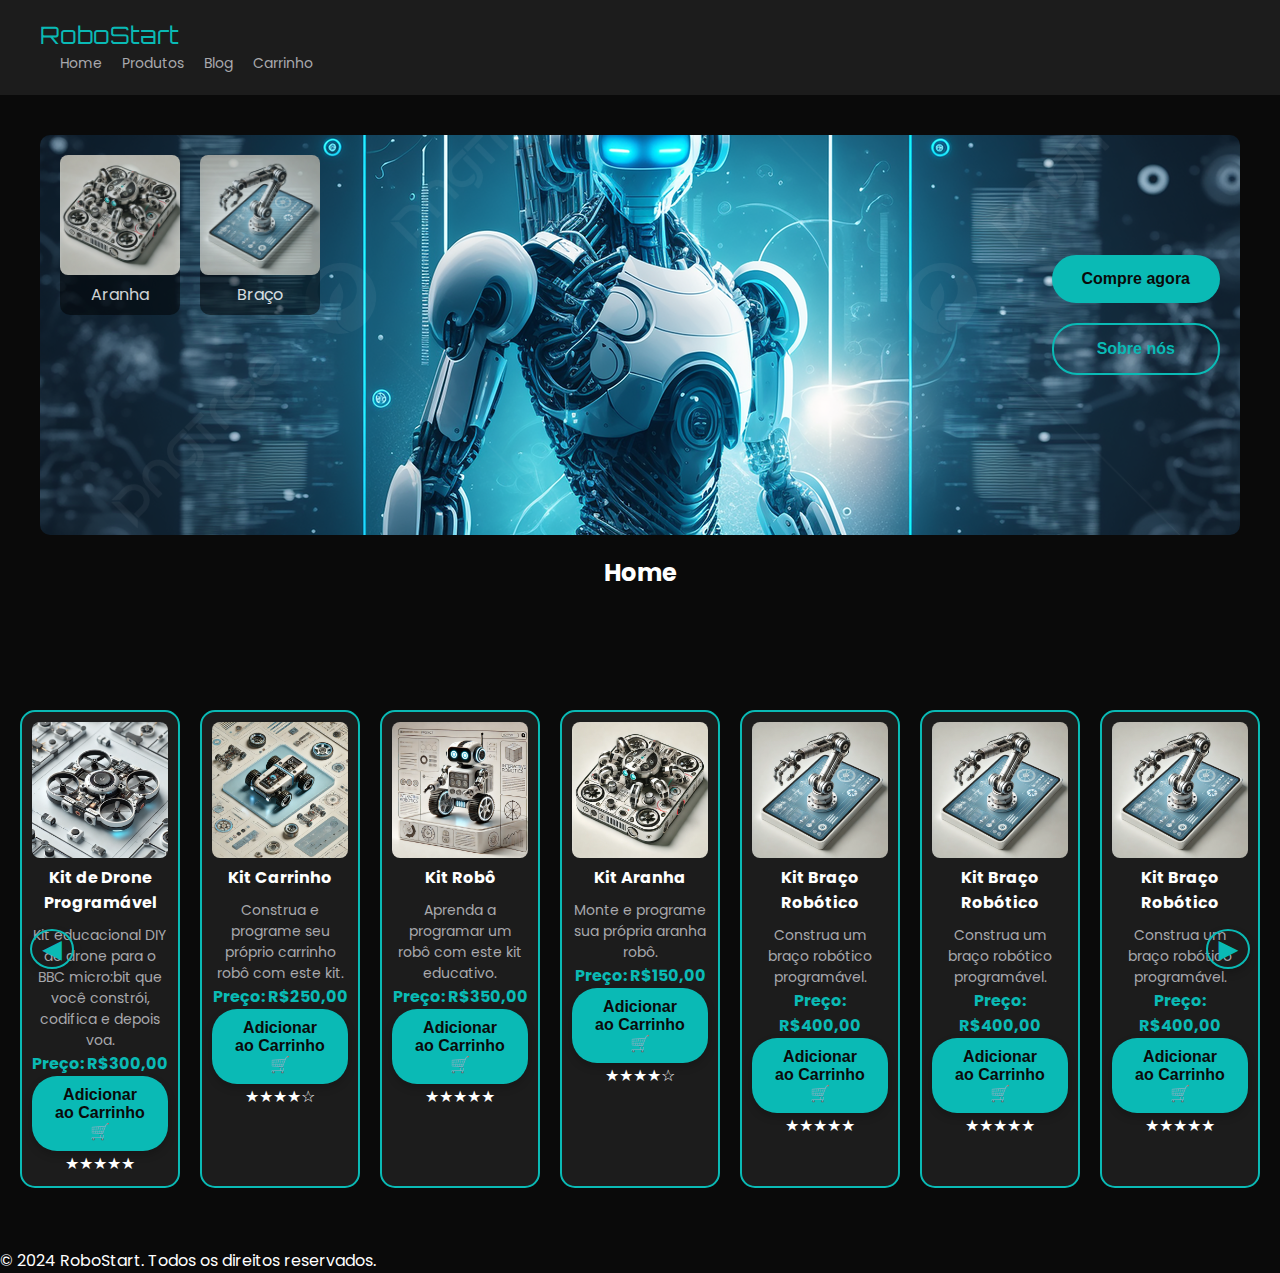
==== index.html @ 161ce5dd "primeiro commit" ====
<!DOCTYPE html>
<html lang="pt">
<head>
  <meta charset="UTF-8">
  <meta name="viewport" content="width=device-width, initial-scale=1.0">
  <title>RoboStart - Futurista</title>
  <link rel="stylesheet" href="styles.css">
  <link href="https://fonts.googleapis.com/css2?family=Orbitron:wght@400;700&family=Poppins:wght@300;400&display=swap" rel="stylesheet">
</head>
<body>
  <!-- Barra de Navegação -->
  <header>
    <nav>
      <div class="logo">RoboStart</div>
      <ul class="nav-links">
        <li><a href="#home">Home</a></li>
        <li><a href="#produtos">Produtos</a></li>
        <li><a href="#blog">Blog</a></li>
        <li><a href="#carrinho" id="cart-button">Carrinho</a></li>
      </ul>
    </nav>
  </header>

  <!-- Seção Principal -->
  <main>
    <section class="banner">
      <div class="central-image">
        <img src="./image/image.png" alt="Banner Central" class="main-banner-img">
        <div class="product-card-overlay">
          <div class="card" style="opacity: 0.8;">
            <img src="./image/produtos/aranha.png" alt="Produto 1">
            <p>Aranha</p>
          </div>
          <div class="card" style="opacity: 0.8;">
            <img src="./image/produtos/braco.png" alt="Produto 2">
            <p>Braço</p>
          </div>
        </div>
        <div class="sidebar">
          <button class="filled-button">Compre agora</button>
          <button class="outline-button">Sobre nós</button>
        </div>
      </div>

      <div class="section-title">
        <div class="line-container">
            <div class="neon-line"></div>
            <h2>Home</h2>
            <div class="neon-line"></div>
        </div>
    </div>

    </section>

    <!-- Carrossel de Produtos -->
    <section class="products" id="produtos">
      <div class="carousel-container">
        <button class="carousel-button left" id="prevButton">&#9664;</button>
        <div class="product-carousel" id="product-carousel">

                    <div class="product-card">
                <img src="./image/produtos/drone.png" alt="Produto 1" data-image="drone.png">
                <h3>Kit de Drone Programável</h3>
                <p>Kit educacional DIY de drone para o BBC micro:bit que você constrói, codifica e depois voa.</p>
                <div class="preco">Preço: R$300,00</div>
                <button class="carousel-button" onclick="addToCart('Kit de Drone Programável', 300, 'drone.png')">Adicionar ao Carrinho 🛒</button>
                <div class="avaliacao">★★★★★</div>
            </div>


          <div class="product-card">
            <img src="./image/produtos/carrinho.png" alt="Produto 2">
            <h3>Kit Carrinho</h3>
            <p>Construa e programe seu próprio carrinho robô com este kit.</p>
            <div class="preco">Preço: R$250,00</div>
            <button class="carousel-button" onclick="addToCart('Kit Carrinho', 250)">Adicionar ao Carrinho 🛒</button>
            <div class="avaliacao">★★★★☆</div>
          </div>
          <div class="product-card">
            <img src="./image/produtos/robo.png" alt="Produto 3">
            <h3>Kit Robô</h3>
            <p>Aprenda a programar um robô com este kit educativo.</p>
            <div class="preco">Preço: R$350,00</div>
            <button class="carousel-button" onclick="addToCart('Kit Robô', 350)">Adicionar ao Carrinho 🛒</button>
            <div class="avaliacao">★★★★★</div>
          </div>
          <div class="product-card">
            <img src="./image/produtos/aranha.png" alt="Produto 4">
            <h3>Kit Aranha</h3>
            <p>Monte e programe sua própria aranha robô.</p>
            <div class="preco">Preço: R$150,00</div>
            <button class="carousel-button" onclick="addToCart('Kit Aranha', 150)">Adicionar ao Carrinho 🛒</button>
            <div class="avaliacao">★★★★☆</div>
          </div>
          <div class="product-card">
            <img src="./image/produtos/braco.png" alt="Produto 5">
            <h3>Kit Braço Robótico</h3>
            <p>Construa um braço robótico programável.</p>
            <div class="preco">Preço: R$400,00</div>
            <button class="carousel-button" onclick="addToCart('Kit Braço Robótico', 400)">Adicionar ao Carrinho 🛒</button>
            <div class="avaliacao">★★★★★</div>
          </div>

          <div class="product-card">
            <img src="./image/produtos/braco.png" alt="Produto 5">
            <h3>Kit Braço Robótico</h3>
            <p>Construa um braço robótico programável.</p>
            <div class="preco">Preço: R$400,00</div>
            <button class="carousel-button" onclick="addToCart('Kit Braço Robótico', 400)">Adicionar ao Carrinho 🛒</button>
            <div class="avaliacao">★★★★★</div>
          </div>

          <div class="product-card">
            <img src="./image/produtos/braco.png" alt="Produto 5">
            <h3>Kit Braço Robótico</h3>
            <p>Construa um braço robótico programável.</p>
            <div class="preco">Preço: R$400,00</div>
            <button class="carousel-button" onclick="addToCart('Kit Braço Robótico', 400)">Adicionar ao Carrinho 🛒</button>
            <div class="avaliacao">★★★★★</div>
          </div>
        </div>
        <button class="carousel-button right" id="nextButton">&#9654;</button>
      </div>
    </section>
  </main>

  <footer>
    <p>&copy; 2024 RoboStart. Todos os direitos reservados.</p>
  </footer>

<!-- Sidebar do Carrinho -->
<div class="cart-overlay" id="cart-overlay"></div>
<div class="cart-sidebar" id="cart-sidebar">
    <button class="close-cart" id="close-cart">X</button>
    <h2>Carrinho de Compras</h2>
    <div id="cart-items">
        <!-- Os itens do carrinho serão inseridos aqui dinamicamente através do JavaScript -->
    </div>
    <div>Total: R$<span id="total-value">0.00</span></div>
    <button class="checkout-button" id="checkout-btn">Finalizar Compra</button>
</div>

  <!-- JavaScript -->
  <script src="script.js"></script>
</body>
</html>
---- styles.css ----
/* Reset básico */
* {
    margin: 0;
    padding: 0;
    box-sizing: border-box;
  }
  
  body {
    background-color: #0A0A0A;
    color: #FFFFFF;
    font-family: 'Poppins', sans-serif;
  }
  
  /* Navegação */
  header {
    display: flex;
    justify-content: space-between;
    align-items: center;
    padding: 20px 40px;
    background-color: #1C1C1C;
  }
  
  .logo {
    font-family: 'Orbitron', sans-serif;
    font-size: 24px;
    color: #0ABAB5;
  }
  
  .nav-links {
    list-style: none;
    display: flex;
  }
  
  .nav-links li {
    margin-left: 20px;
  }
  
  .nav-links a {
    color: #A8A9AD;
    text-decoration: none;
    font-size: 14px;
    transition: color 0.3s;
  }
  
  .nav-links a:hover {
    color: #0ABAB5;
  }
  
  /* Banner Principal */
  .banner {
    display: flex;
    flex-direction: column;
    align-items: center;
    padding: 40px 0;
  }
  
  .central-image {
    position: relative;
    width: 100%;
    max-width: 1200px;
    height: 400px;
  }
  
  .main-banner-img {
    width: 100%;
    height: 100%;
    object-fit: cover;
    border-radius: 10px;
  }

/* Estilo da seção título */
.section-title {
    text-align: center; /* Centraliza o texto */
    margin: 20px 0; /* Margem para cima e para baixo */
}

.line-container {
    display: flex; /* Alinha os elementos em linha */
    align-items: center; /* Alinha verticalmente */
    justify-content: center; /* Centraliza horizontalmente */
    width: 100%; /* Garante que a linha ocupe toda a largura */
}

.neon-line {
    flex-grow: 1; /* Faz a linha ocupar todo o espaço disponível */
    height: 2px; /* Altura da linha (fina) */
    background-color: #0ABAB5; /* Cor da linha */
    margin: 0 10px; /* Margem lateral para espaçamento */
    box-shadow: 0 0 5px #0ABAB5, 0 0 10px #0ABAB5, 0 0 15px #39FF14, 0 0 20px #39FF14; /* Efeito de brilho neon */
}

.line-container h2 {
    font-size: 24px; /* Tamanho da fonte */
    color: #FFFFFF; /* Cor do texto */
    white-space: nowrap; /* Impede quebra de linha */
    margin: 0; /* Remove margens padrão */
    padding: 0 10px; /* Espaço ao redor do texto */
}





  
  .product-card-overlay {
    position: absolute;
    top: 20px;
    left: 20px;
    display: flex;
    gap: 20px;
  }
  
  .product-card-overlay .card {
    width: 120px;
    height: 160px;
    background-color: rgba(0, 0, 0, 0.6);
    border-radius: 10px;
    text-align: center;
    color: #FFFFFF;
  }
  
  .product-card-overlay img {
    width: 100%;
    height: auto;
    border-radius: 8px;
  }
  
  .sidebar {
    position: absolute;
    right: 20px;
    top: 30%;
    display: flex;
    flex-direction: column;
    gap: 20px;
  }
  
  /* Botões de ação */
  .filled-button, .outline-button {
    padding: 15px 30px;
    font-size: 16px;
    font-weight: bold;
    border-radius: 25px;
    cursor: pointer;
    transition: 0.3s;
  }
  
  .filled-button {
    background-color: #0ABAB5;
    color: #0A0A0A;
    border: none;
  }
  
  .outline-button {
    background-color: transparent;
    color: #0ABAB5;
    border: 2px solid #0ABAB5;
  }
  
  /* Produtos (Carrossel) */
  .products {
    padding: 40px 20px;
    text-align: center;
  }
  
  .carousel-container {
    display: flex;
    align-items: center;
    position: relative;
  }
  
  .product-carousel {
    display: flex;
    gap: 20px;
    overflow-x: hidden;
    padding: 20px 0;
    flex: 1; /* Permite que o carrossel utilize o espaço restante */
  }
  
  .product-card {
    min-width: 150px;
    background-color: #1C1C1C;
    border: 2px solid #0ABAB5;
    border-radius: 15px;
    text-align: center;
    padding: 10px;
  }
  
  .product-card img {
    width: 100%;
    border-radius: 8px;
  }
  
  .product-card h3 {
    color: #FFFFFF;
    font-size: 16px;
    margin-bottom: 10px;
  }
  
  .product-card p {
    font-size: 14px;
    color: #A8A9AD;
  }
  
  .preco {
    font-weight: bold;
    color: #0ABAB5;
  }
  
  /* Estilo dos Botões Comprar */
  .carousel-button {
    background-color: #0ABAB5; /* Cor de fundo */
    color: #0A0A0A; /* Cor do texto */
    border: none; /* Sem borda */
    padding: 10px 20px; /* Espaçamento interno */
    border-radius: 25px; /* Bordas arredondadas */
    cursor: pointer; /* Cursor em forma de mão */
    font-size: 16px; /* Tamanho da fonte */
    font-weight: bold; /* Negrito */
    transition: background-color 0.3s, transform 0.3s; /* Transições suaves */
    box-shadow: 0 4px 8px rgba(0, 0, 0, 0.2); /* Sombra leve */
  }
  
  .carousel-button:hover {
    background-color: #39FF14; /* Cor de fundo ao passar o mouse */
    transform: translateY(-2px); /* Efeito de levitar ao passar o mouse */
  }
  
  .carousel-button:active {
    transform: translateY(1px); /* Efeito de pressionar */
    box-shadow: 0 2px 4px rgba(0, 0, 0, 0.2); /* Sombra reduzida ao pressionar */
  }
  
  /* Setas do Carrossel */
  .carousel-button.left, .carousel-button.right {
    position: absolute;
    top: 50%; /* Centraliza verticalmente */
    transform: translateY(-50%);
    font-size: 24px;
    color: #0ABAB5; /* Cor do texto */
    background: transparent;
    border: 2px solid #0ABAB5; /* Borda azul neon */
    border-radius: 50%; /* Bordas arredondadas */
    width: 40px; /* Largura do botão */
    height: 40px; /* Altura do botão */
    display: flex;
    align-items: center;
    justify-content: center;
    cursor: pointer;
    transition: background-color 0.3s, color 0.3s; /* Transições suaves */
  }
  
  .carousel-button.left {
    left: 10px;
  }
  
  .carousel-button.right {
    right: 10px;
  }
  
  .carousel-button:hover {
    background-color: rgba(0, 0, 0, 0.5); /* Efeito ao passar o mouse */
    color: #FFFFFF; /* Muda a cor do texto ao passar o mouse */
  }
  
  /* Sidebar do Carrinho */
.cart-overlay {
    position: fixed;
    top: 0;
    left: 0;
    width: 100%;
    height: 100%;
    background-color: rgba(0, 0, 0, 0.5);
    display: none;
    z-index: 1;
}

.cart-sidebar {
    position: fixed;
    right: 0;
    top: 0;
    width: 300px;
    height: 100%;
    background-color: #1C1C1C;
    color: #FFFFFF;
    padding: 20px;
    transform: translateX(100%);
    transition: transform 0.3s ease-in-out;
    z-index: 2;
}

.cart-sidebar.active {
    transform: translateX(0);
}

.cart-overlay.active {
    display: block;
}

.close-cart {
    background: none;
    border: none;
    color: #FFFFFF;
    font-size: 24px;
    cursor: pointer;
    position: absolute;
    top: 20px;
    right: 20px;
}

/* Itens do Carrinho */
.cart-items {
    margin-top: 60px;
}

.cart-item {
    display: flex;
    align-items: center;
    margin-bottom: 15px;
    background-color: rgba(0, 0, 0, 0.7); /* Fundo semi-transparente */
    padding: 10px;
    border-radius: 10px; /* Bordas arredondadas */
}

.cart-item img {
    width: 50px; /* Imagem menor */
    height: 50px; /* Imagem menor */
    border-radius: 5px;
    margin-right: 10px;
}

.item-info {
    flex-grow: 1; /* Faz com que o espaço do item cresça */
}

/* Estilo do Campo de Quantidade */
.cart-item input {
    width: 50px; /* Largura do input */
    height: 30px; /* Altura do input */
    border: 2px solid #0ABAB5; /* Borda azul neon */
    border-radius: 5px; /* Bordas arredondadas */
    text-align: center; /* Centraliza o texto */
    background-color: #1C1C1C; /* Fundo do input */
    color: #FFFFFF; /* Cor do texto */
    margin-left: 10px; /* Espaço à esquerda do input */
}

.cart-item input:focus {
    outline: none; /* Remove o contorno */
    border-color: #00eeff; /* Muda a borda ao focar */
}

/* Estilo do Botão de Finalizar Compra */
.checkout-button {
    background-color: #0ABAB5; /* Cor de fundo */
    color: #0A0A0A; /* Cor do texto */
    border: none;
    padding: 12px; /* Ajusta o padding */
    width: 100%;
    border-radius: 10px; /* Bordas arredondadas */
    cursor: pointer;
    font-size: 18px; /* Aumenta o tamanho da fonte */
    font-weight: bold; /* Negrito */
    transition: background-color 0.3s, transform 0.3s; /* Transições suaves */
    box-shadow: 0 4px 8px rgba(0, 0, 0, 0.2); /* Sombra leve */
}

.checkout-button:hover {
    background-color: #7aebff; /* Cor ao passar o mouse */
    transform: translateY(-2px); /* Efeito de levitar ao passar o mouse */
}

.checkout-button:active {
    transform: translateY(1px); /* Efeito de pressionar */
    box-shadow: 0 2px 4px rgba(0, 0, 0, 0.2); /* Sombra reduzida ao pressionar */
}
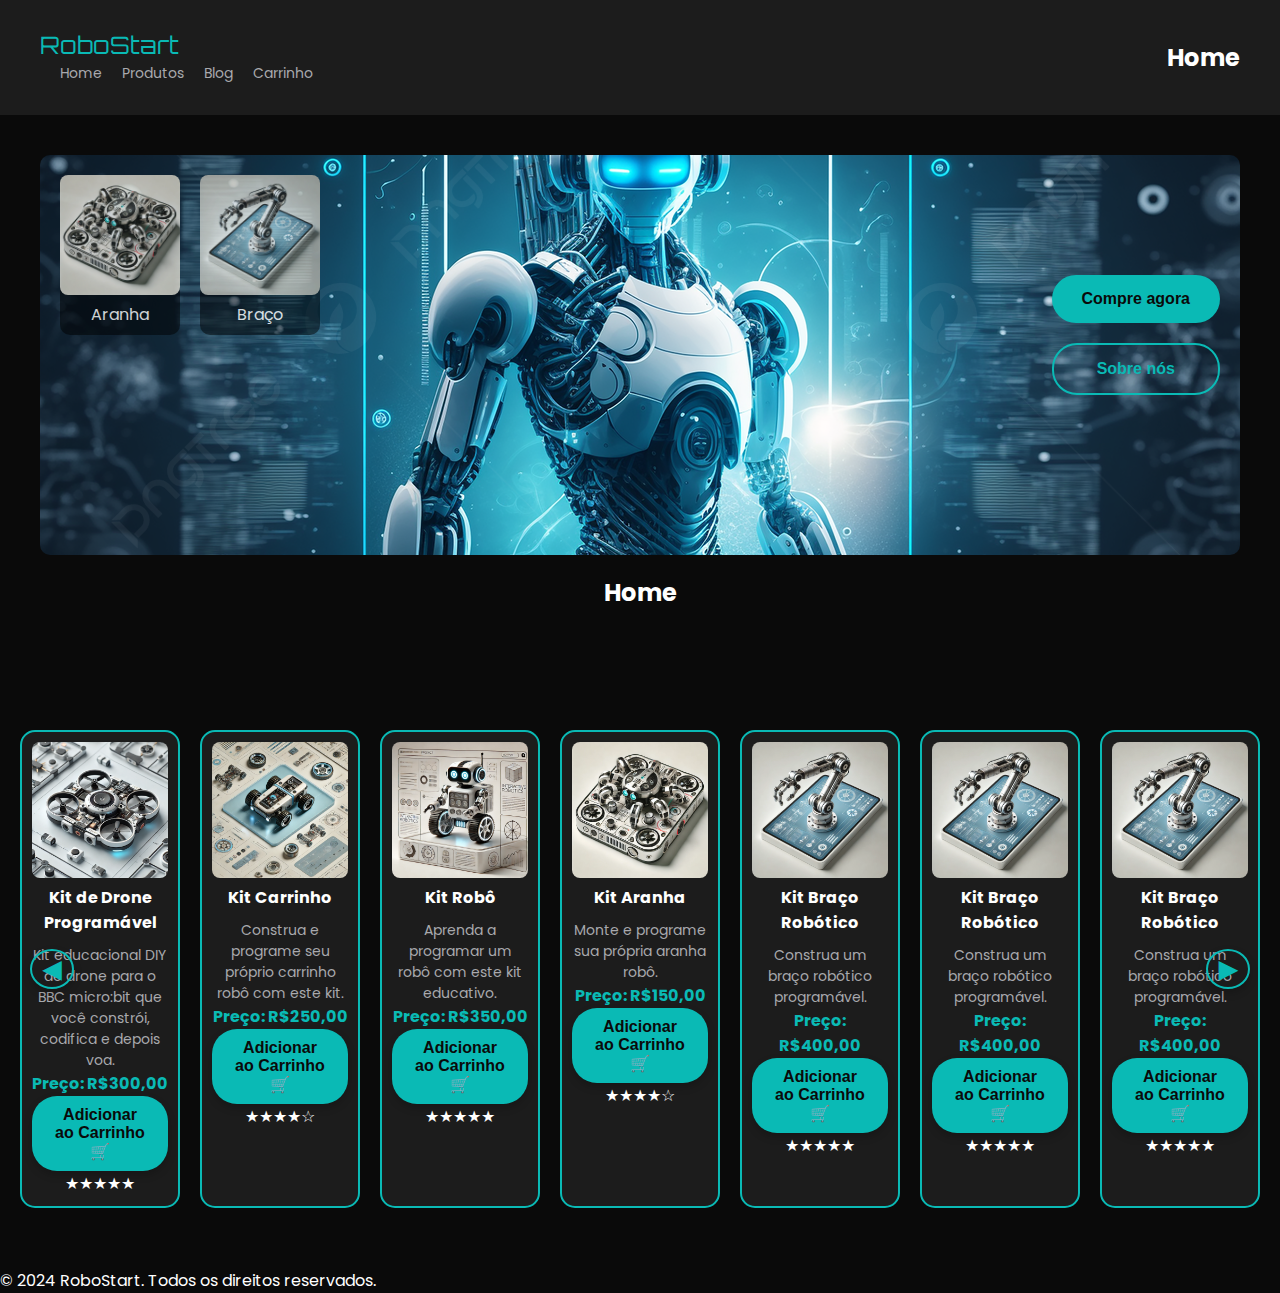
==== commit cfa2d1d1: "Alterações de usuario com servidor" ====
--- a/index.html
+++ b/index.html
@@ -14,12 +14,25 @@
       <div class="logo">RoboStart</div>
       <ul class="nav-links">
         <li><a href="#home">Home</a></li>
-        <li><a href="#produtos">Produtos</a></li>
+        <li>
+            <a href="#produtos">Produtos</a>
+            <ul class="dropdown">
+                <li><a href="./inicial/geral.html">Geral</a></li>
+                <li><a href="#infantil">Infantil</a></li>
+                <li><a href="#automacao">Automação</a></li>
+                <li><a href="#modernos">Modernos</a></li>
+            </ul>
+        </li>
         <li><a href="#blog">Blog</a></li>
         <li><a href="#carrinho" id="cart-button">Carrinho</a></li>
-      </ul>
-    </nav>
-  </header>
+    </ul>
+</nav>
+<div class="section-title">
+    <div class="line-container">
+        <h2>Home</h2>
+    </div>
+</div>
+</header>
 
   <!-- Seção Principal -->
   <main>
@@ -73,7 +86,7 @@
             <h3>Kit Carrinho</h3>
             <p>Construa e programe seu próprio carrinho robô com este kit.</p>
             <div class="preco">Preço: R$250,00</div>
-            <button class="carousel-button" onclick="addToCart('Kit Carrinho', 250)">Adicionar ao Carrinho 🛒</button>
+            <button class="carousel-button" onclick="addToCart('Kit Carrinho', 250, 'carrinho.png')">Adicionar ao Carrinho 🛒</button>
             <div class="avaliacao">★★★★☆</div>
           </div>
           <div class="product-card">
@@ -81,7 +94,7 @@
             <h3>Kit Robô</h3>
             <p>Aprenda a programar um robô com este kit educativo.</p>
             <div class="preco">Preço: R$350,00</div>
-            <button class="carousel-button" onclick="addToCart('Kit Robô', 350)">Adicionar ao Carrinho 🛒</button>
+            <button class="carousel-button" onclick="addToCart('Kit Robô', 350, 'robo.png')">Adicionar ao Carrinho 🛒</button>
             <div class="avaliacao">★★★★★</div>
           </div>
           <div class="product-card">
@@ -89,7 +102,7 @@
             <h3>Kit Aranha</h3>
             <p>Monte e programe sua própria aranha robô.</p>
             <div class="preco">Preço: R$150,00</div>
-            <button class="carousel-button" onclick="addToCart('Kit Aranha', 150)">Adicionar ao Carrinho 🛒</button>
+            <button class="carousel-button" onclick="addToCart('Kit Aranha', 150, 'aranha.png')">Adicionar ao Carrinho 🛒</button>
             <div class="avaliacao">★★★★☆</div>
           </div>
           <div class="product-card">
@@ -97,7 +110,7 @@
             <h3>Kit Braço Robótico</h3>
             <p>Construa um braço robótico programável.</p>
             <div class="preco">Preço: R$400,00</div>
-            <button class="carousel-button" onclick="addToCart('Kit Braço Robótico', 400)">Adicionar ao Carrinho 🛒</button>
+            <button class="carousel-button" onclick="addToCart('Kit Braço Robótico', 400, 'braco.png')">Adicionar ao Carrinho 🛒</button>
             <div class="avaliacao">★★★★★</div>
           </div>
 
@@ -106,7 +119,7 @@
             <h3>Kit Braço Robótico</h3>
             <p>Construa um braço robótico programável.</p>
             <div class="preco">Preço: R$400,00</div>
-            <button class="carousel-button" onclick="addToCart('Kit Braço Robótico', 400)">Adicionar ao Carrinho 🛒</button>
+            <button class="carousel-button" onclick="addToCart('Kit Braço Robótico', 400, 'braco.png')">Adicionar ao Carrinho 🛒</button>
             <div class="avaliacao">★★★★★</div>
           </div>
 
--- a/styles.css
+++ b/styles.css
@@ -81,26 +81,47 @@
     width: 100%; /* Garante que a linha ocupe toda a largura */
 }
 
-.neon-line {
-    flex-grow: 1; /* Faz a linha ocupar todo o espaço disponível */
-    height: 2px; /* Altura da linha (fina) */
-    background-color: #0ABAB5; /* Cor da linha */
-    margin: 0 10px; /* Margem lateral para espaçamento */
-    box-shadow: 0 0 5px #0ABAB5, 0 0 10px #0ABAB5, 0 0 15px #39FF14, 0 0 20px #39FF14; /* Efeito de brilho neon */
-}
-
-.line-container h2 {
-    font-size: 24px; /* Tamanho da fonte */
-    color: #FFFFFF; /* Cor do texto */
-    white-space: nowrap; /* Impede quebra de linha */
-    margin: 0; /* Remove margens padrão */
-    padding: 0 10px; /* Espaço ao redor do texto */
-}
-
-
-
-
-
+
+
+/* Estilo do Dropdown */
+.nav-links li {
+  position: relative; /* Para posicionar o dropdown */
+}
+
+.dropdown {
+  display: none; /* Esconde o dropdown por padrão */
+  position: absolute; /* Posiciona em relação ao item pai */
+  top: 100%; /* Faz o dropdown aparecer abaixo do item */
+  left: 0; /* Alinha à esquerda do item pai */
+  background-color: #1C1C1C; /* Cor de fundo do dropdown */
+  box-shadow: 0 4px 8px rgba(0, 0, 0, 0.2); /* Sombra */
+  z-index: 1; /* Garante que o dropdown fique acima de outros elementos */
+  border-radius: 5px; /* Bordas arredondadas */
+  padding: 10px 0; /* Espaçamento interno */
+}
+
+.nav-links li:hover .dropdown {
+  display: block; /* Exibe o dropdown ao passar o mouse */
+}
+
+.dropdown li {
+  padding: 10px 20px; /* Espaçamento interno dos itens do dropdown */
+}
+
+.dropdown li a {
+  color: #A8A9AD; /* Cor do texto padrão */
+  text-decoration: none; /* Remove sublinhado */
+  display: block; /* Faz com que o link ocupe a largura total */
+  transition: background-color 0.3s, color 0.3s; /* Transição suave para a cor de fundo e texto */
+}
+
+.dropdown li a:hover {
+  background-color: transparent; /* Mantém o fundo transparente */
+  color: #0ABAB5; /* Cor do texto ao passar o mouse */
+}
+
+
+/* ssssssssssssssssssssssssssssssssssssss */
   
   .product-card-overlay {
     position: absolute;
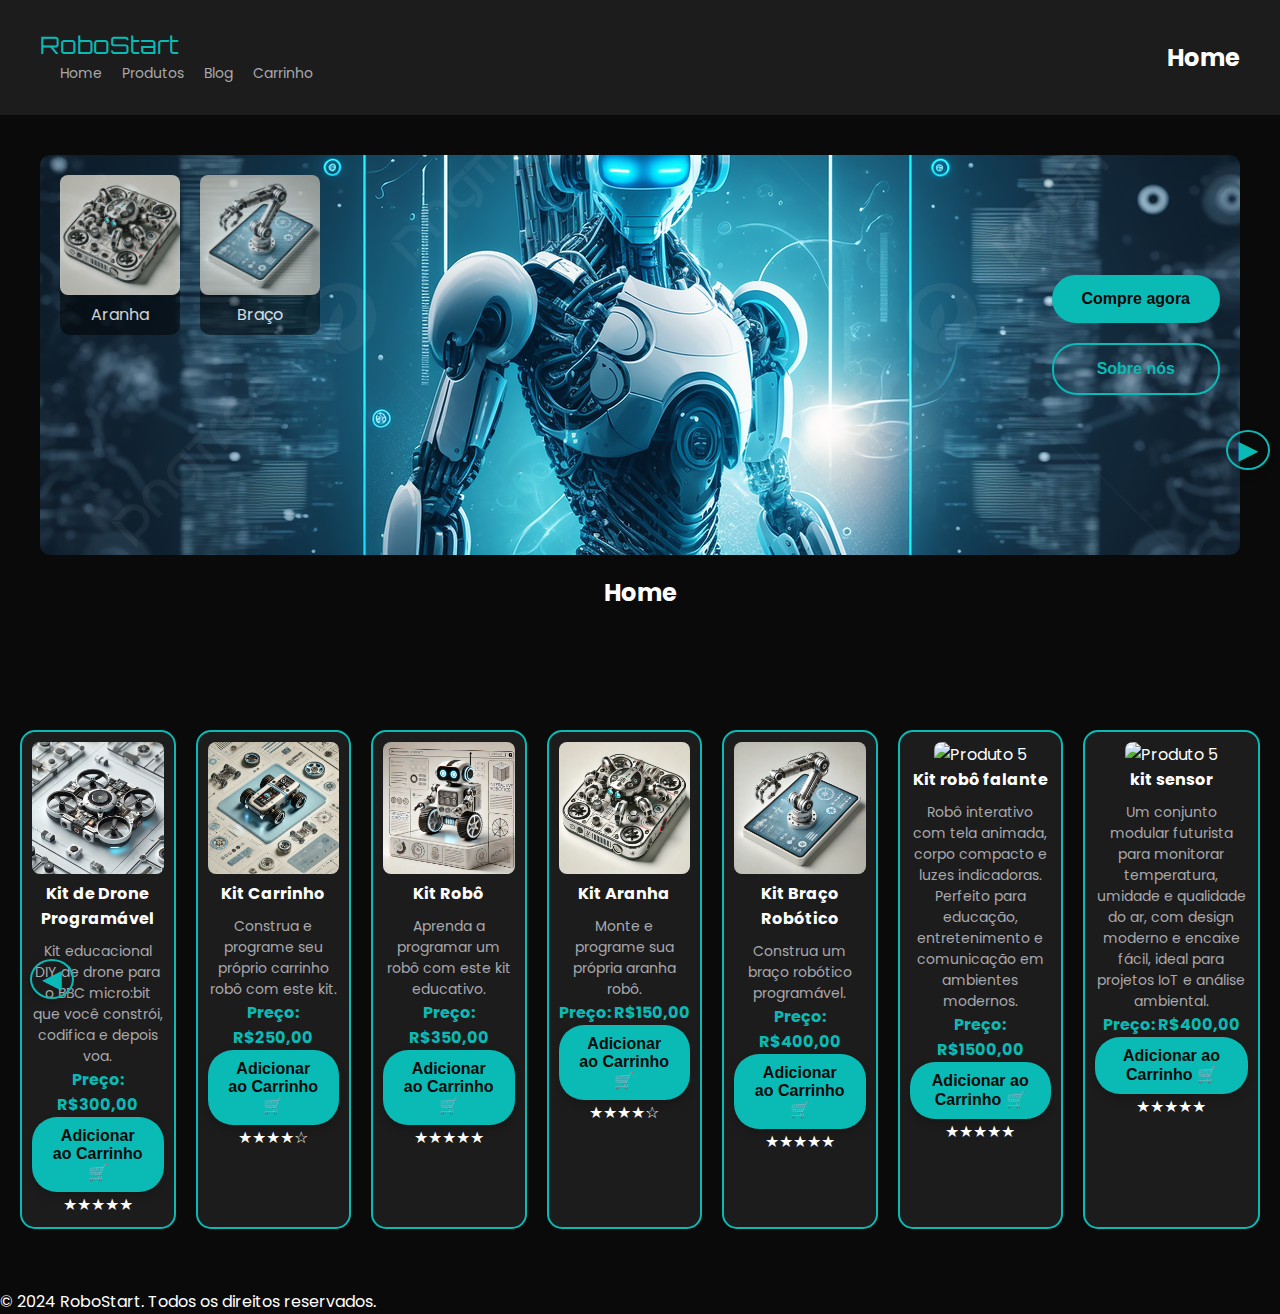
==== commit ced6dfc4: "alterações" ====
--- a/index.html
+++ b/index.html
@@ -18,12 +18,12 @@
             <a href="#produtos">Produtos</a>
             <ul class="dropdown">
                 <li><a href="./inicial/geral.html">Geral</a></li>
-                <li><a href="#infantil">Infantil</a></li>
+                <li><a href="./educacao/educacao.html">Educação</a></li>
                 <li><a href="#automacao">Automação</a></li>
                 <li><a href="#modernos">Modernos</a></li>
             </ul>
         </li>
-        <li><a href="#blog">Blog</a></li>
+        <li><a href="./blog/blog.html">Blog</a></li>
         <li><a href="#carrinho" id="cart-button">Carrinho</a></li>
     </ul>
 </nav>
@@ -115,25 +115,29 @@
           </div>
 
           <div class="product-card">
-            <img src="./image/produtos/braco.png" alt="Produto 5">
-            <h3>Kit Braço Robótico</h3>
-            <p>Construa um braço robótico programável.</p>
-            <div class="preco">Preço: R$400,00</div>
-            <button class="carousel-button" onclick="addToCart('Kit Braço Robótico', 400, 'braco.png')">Adicionar ao Carrinho 🛒</button>
+            <img src="./image/produtos/falante.png" alt="Produto 5">
+            <h3>Kit robô falante</h3>
+            <p>Robô interativo com tela animada, corpo compacto e luzes indicadoras. Perfeito para educação, entretenimento e comunicação em ambientes modernos.</p>
+            <div class="preco">Preço: R$1500,00</div>
+            <button class="carousel-button" onclick="addToCart('Kit Robô falante', 1500, 'braco.png')">Adicionar ao Carrinho 🛒</button>
             <div class="avaliacao">★★★★★</div>
           </div>
 
           <div class="product-card">
-            <img src="./image/produtos/braco.png" alt="Produto 5">
-            <h3>Kit Braço Robótico</h3>
-            <p>Construa um braço robótico programável.</p>
+            <img src="./image/produtos/montagem.png" alt="Produto 5">
+            <h3>kit sensor</h3>
+            <p>Um conjunto modular futurista para monitorar temperatura, umidade e qualidade do ar, com design moderno e encaixe fácil, ideal para projetos IoT e análise ambiental.</p>
             <div class="preco">Preço: R$400,00</div>
-            <button class="carousel-button" onclick="addToCart('Kit Braço Robótico', 400)">Adicionar ao Carrinho 🛒</button>
+            <button class="carousel-button" onclick="addToCart('Kit sensor', 400, './image/produtos/montagem.png')">Adicionar ao Carrinho 🛒</button>
             <div class="avaliacao">★★★★★</div>
           </div>
         </div>
+      </div>
+            
         <button class="carousel-button right" id="nextButton">&#9654;</button>
       </div>
+
+      
     </section>
   </main>
 
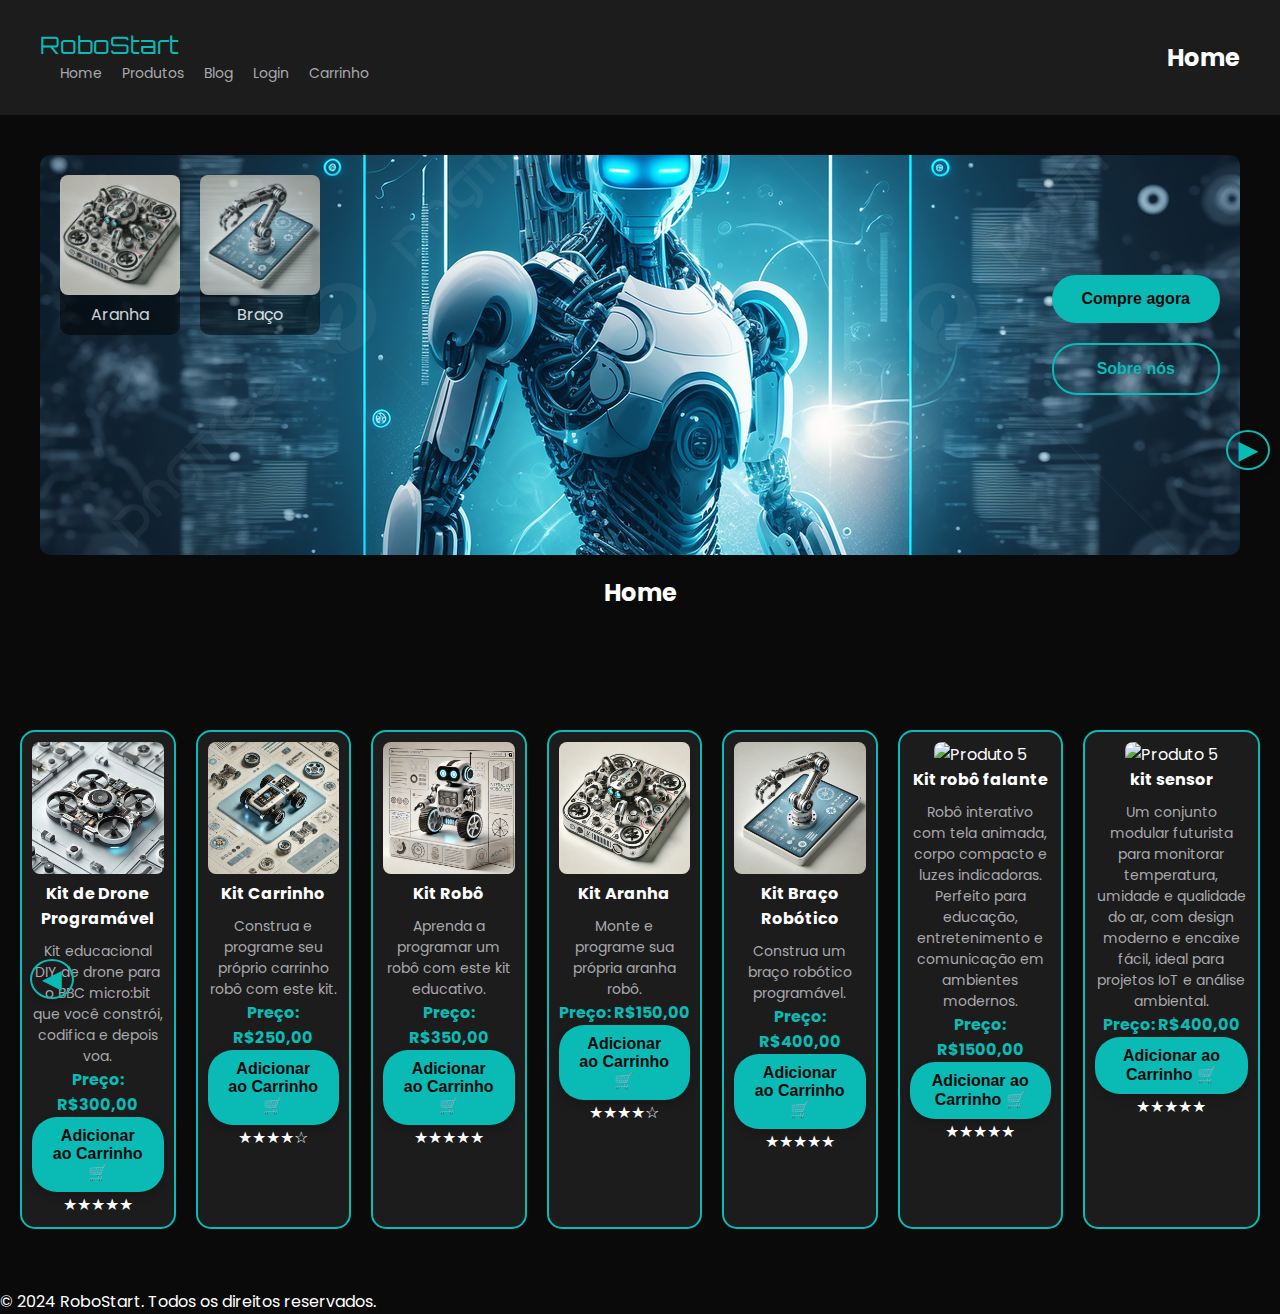
==== commit 2a334475: "ajustes para botão de login na index" ====
--- a/index.html
+++ b/index.html
@@ -19,11 +19,13 @@
             <ul class="dropdown">
                 <li><a href="./inicial/geral.html">Geral</a></li>
                 <li><a href="./educacao/educacao.html">Educação</a></li>
-                <li><a href="#automacao">Automação</a></li>
+                <li><a href="./teste/consumo.html">Pagina teste</a></li>
                 <li><a href="#modernos">Modernos</a></li>
             </ul>
         </li>
         <li><a href="./blog/blog.html">Blog</a></li>
+        <li><a href="./login/login.html">Login</a></li>
+
         <li><a href="#carrinho" id="cart-button">Carrinho</a></li>
     </ul>
 </nav>
